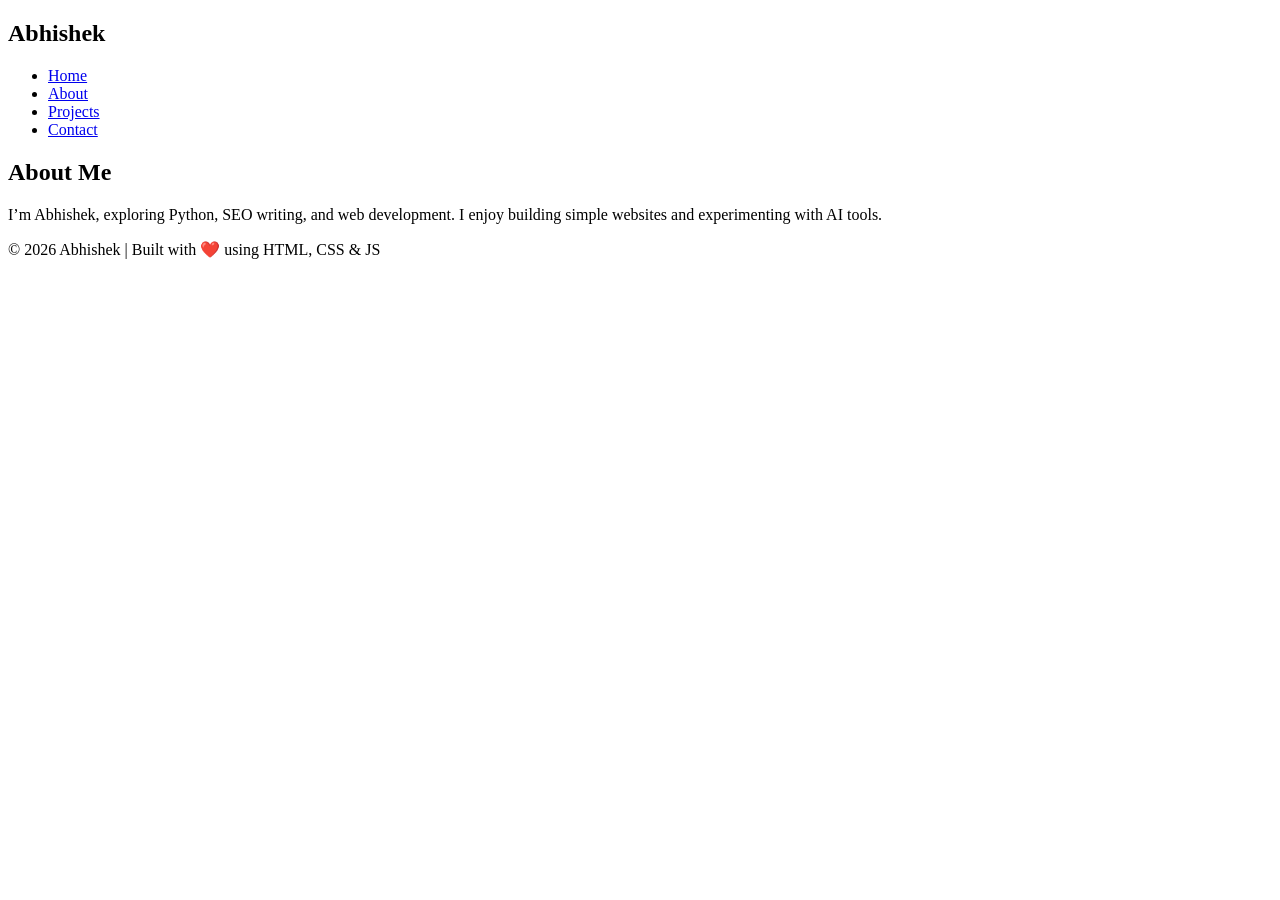
==== about.html @ 73ac051c "about.html" ====
<!DOCTYPE html>
<html lang="en">
<head>
  <meta charset="UTF-8">
  <meta name="viewport" content="width=device-width, initial-scale=1.0">
  <title>About | Abhishek</title>
  <link rel="stylesheet" href="style.css">
</head>
<body>
  <header>
    <nav>
      <h1 class="logo">Abhishek</h1>
      <ul class="nav-links">
        <li><a href="index.html">Home</a></li>
        <li><a href="about.html">About</a></li>
        <li><a href="projects.html">Projects</a></li>
        <li><a href="contact.html">Contact</a></li>
      </ul>
    </nav>
  </header>

  <section id="about">
    <h2>About Me</h2>
    <p>
      I’m Abhishek, exploring Python, SEO writing, and web development. I enjoy building simple websites and experimenting with AI tools.
    </p>
  </section>

  <footer>
    <p>© 2026 Abhishek | Built with ❤️ using HTML, CSS & JS</p>
  </footer>
</body>
</html>
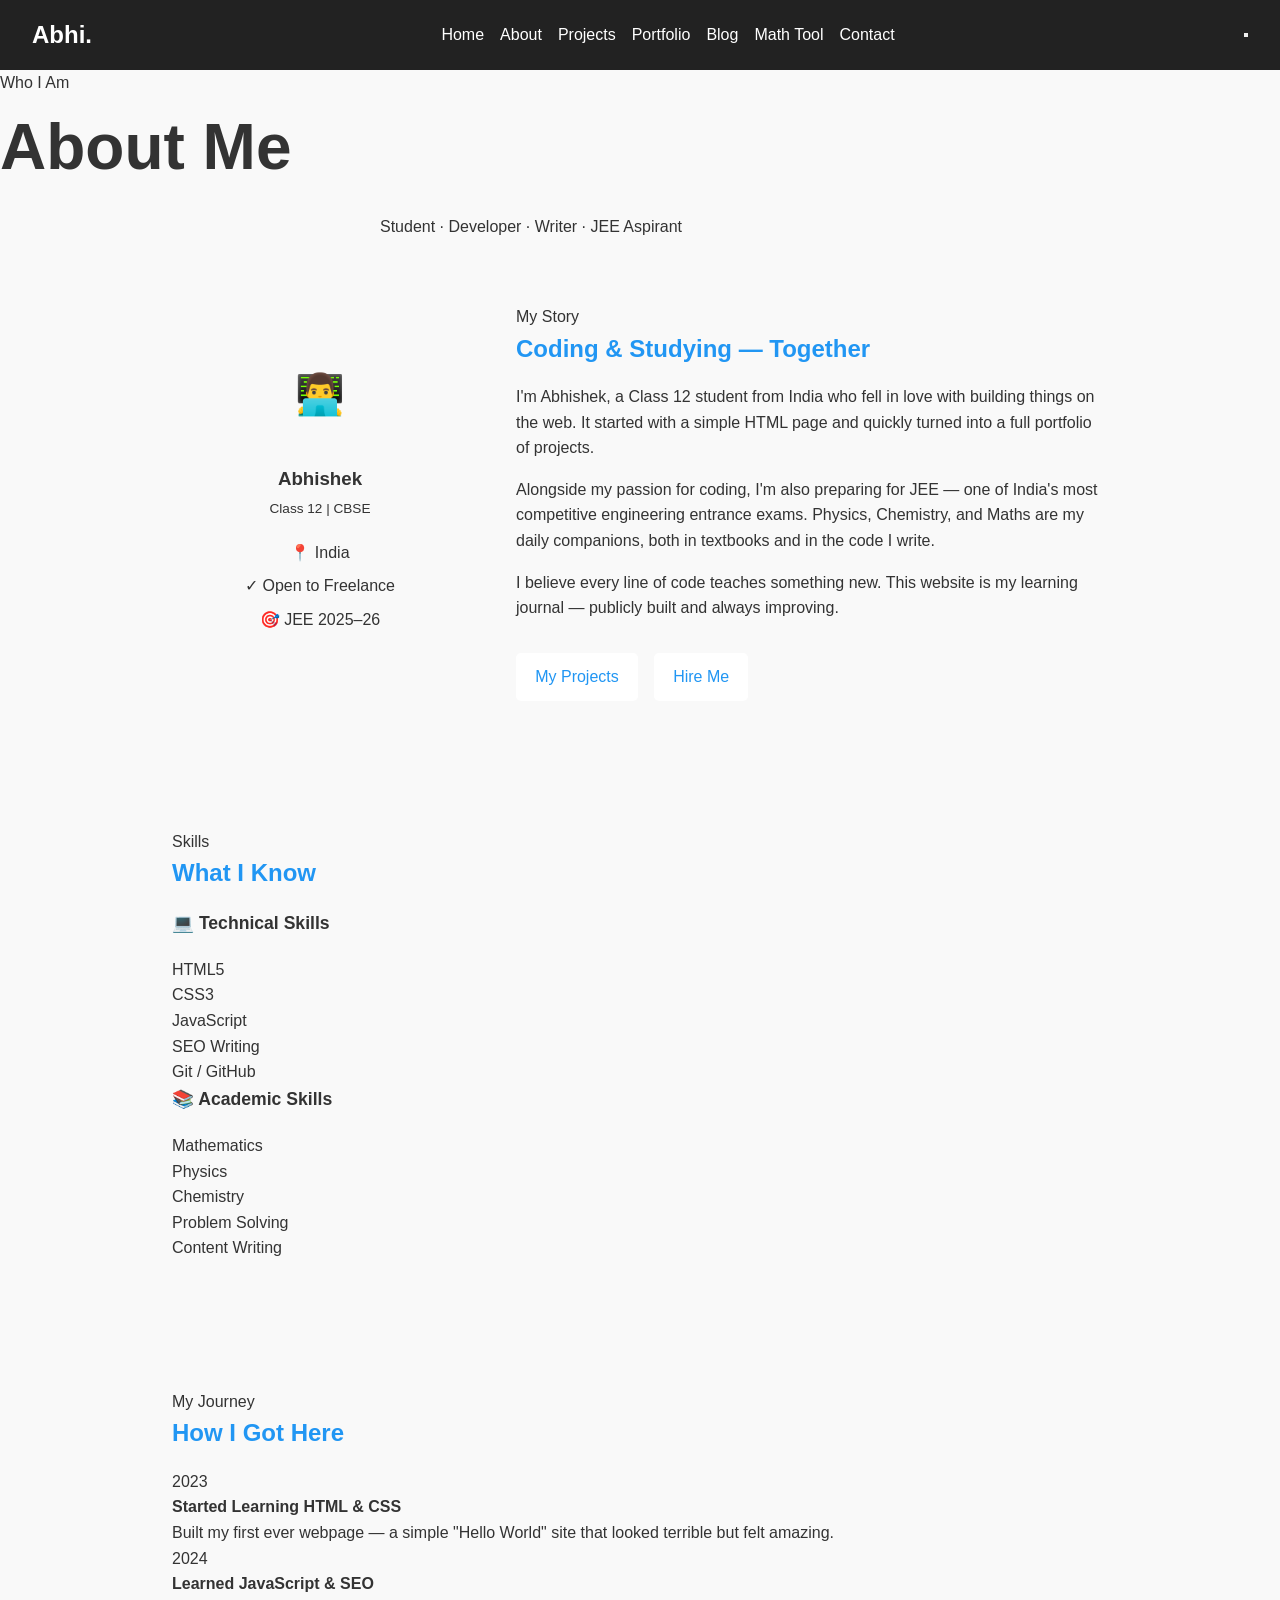
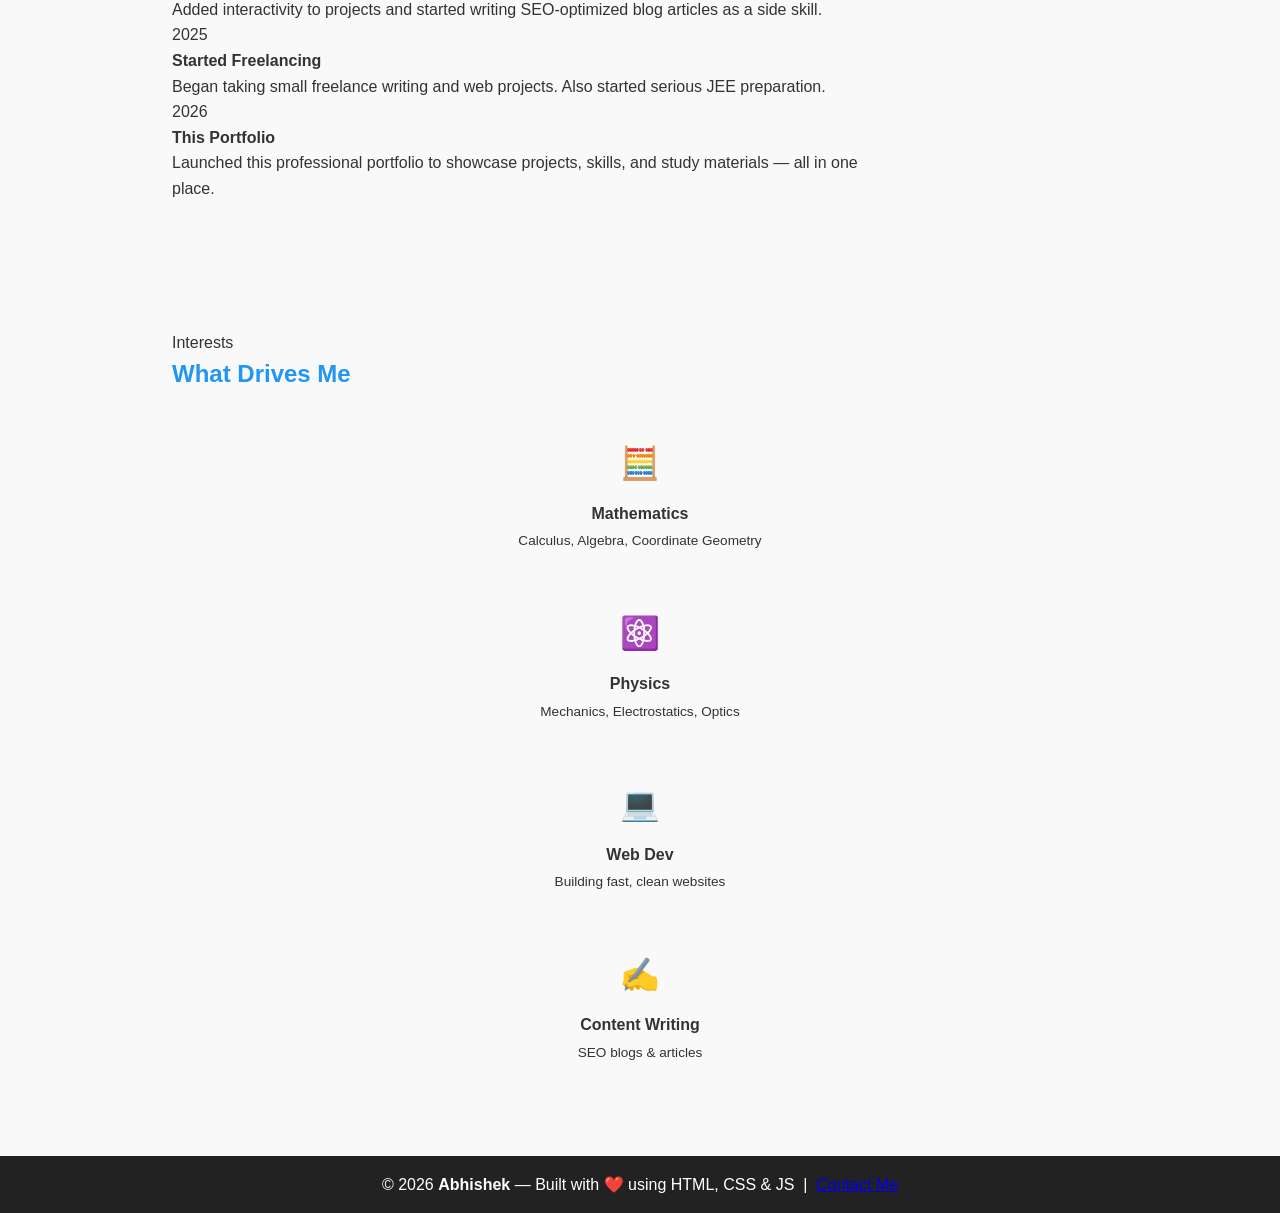
==== commit d5244621: "about.html" ====
--- a/about.html
+++ b/about.html
@@ -3,31 +3,199 @@
 <head>
   <meta charset="UTF-8">
   <meta name="viewport" content="width=device-width, initial-scale=1.0">
-  <title>About | Abhishek</title>
+  <meta name="description" content="About Abhishek – Class 12 student, aspiring developer and JEE aspirant.">
+  <title>Abhishek | About Me</title>
   <link rel="stylesheet" href="style.css">
 </head>
 <body>
-  <header>
-    <nav>
-      <h1 class="logo">Abhishek</h1>
-      <ul class="nav-links">
-        <li><a href="index.html">Home</a></li>
-        <li><a href="about.html">About</a></li>
-        <li><a href="projects.html">Projects</a></li>
-        <li><a href="contact.html">Contact</a></li>
-      </ul>
-    </nav>
-  </header>
-
-  <section id="about">
-    <h2>About Me</h2>
-    <p>
-      I’m Abhishek, exploring Python, SEO writing, and web development. I enjoy building simple websites and experimenting with AI tools.
-    </p>
-  </section>
-
-  <footer>
-    <p>© 2026 Abhishek | Built with ❤️ using HTML, CSS & JS</p>
-  </footer>
+
+<header>
+  <nav>
+    <h1 class="logo">Abhi<span>.</span></h1>
+    <ul class="nav-links">
+      <li><a href="index.html">Home</a></li>
+      <li><a href="about.html">About</a></li>
+      <li><a href="projects.html">Projects</a></li>
+      <li><a href="portfolio.html">Portfolio</a></li>
+      <li><a href="seo-blog.html">Blog</a></li>
+      <li><a href="math-solver.html">Math Tool</a></li>
+      <li><a href="contact.html">Contact</a></li>
+    </ul>
+    <button class="hamburger" aria-label="Toggle menu">
+      <span></span><span></span><span></span>
+    </button>
+  </nav>
+</header>
+
+<div class="page-content">
+
+  <!-- PAGE HERO -->
+  <div class="page-hero">
+    <span class="section-label">Who I Am</span>
+    <h1 class="hero-title" style="font-size:clamp(2rem,5vw,4rem);">About <span class="highlight">Me</span></h1>
+    <p style="color:var(--text-muted);max-width:520px;margin:1rem auto 0;">Student · Developer · Writer · JEE Aspirant</p>
+  </div>
+
+  <!-- INTRO -->
+  <section>
+    <div class="container">
+      <div style="display:grid;grid-template-columns:1fr 2fr;gap:3rem;align-items:start;">
+
+        <!-- Profile Card -->
+        <div class="reveal">
+          <div class="card" style="text-align:center;padding:2.5rem 2rem;">
+            <div style="width:100px;height:100px;border-radius:50%;background:linear-gradient(135deg,var(--accent),var(--accent2));margin:0 auto 1.25rem;display:flex;align-items:center;justify-content:center;font-size:2.5rem;">👨‍💻</div>
+            <h3 style="color:var(--white);margin-bottom:0.25rem;">Abhishek</h3>
+            <p style="font-size:0.85rem;margin-bottom:1.25rem;">Class 12 | CBSE</p>
+            <div style="display:flex;flex-direction:column;gap:0.5rem;">
+              <span class="tag" style="display:block;text-align:center;">📍 India</span>
+              <span class="tag tag-green" style="display:block;text-align:center;">✓ Open to Freelance</span>
+              <span class="tag tag-pink" style="display:block;text-align:center;">🎯 JEE 2025–26</span>
+            </div>
+          </div>
+        </div>
+
+        <!-- Bio -->
+        <div class="reveal delay-1">
+          <p class="section-label">My Story</p>
+          <h2 class="section-title">Coding &amp; Studying — Together</h2>
+          <p style="margin-bottom:1rem;">I'm Abhishek, a Class 12 student from India who fell in love with building things on the web. It started with a simple HTML page and quickly turned into a full portfolio of projects.</p>
+          <p style="margin-bottom:1rem;">Alongside my passion for coding, I'm also preparing for JEE — one of India's most competitive engineering entrance exams. Physics, Chemistry, and Maths are my daily companions, both in textbooks and in the code I write.</p>
+          <p style="margin-bottom:2rem;">I believe every line of code teaches something new. This website is my learning journal — publicly built and always improving.</p>
+          <div style="display:flex;gap:1rem;flex-wrap:wrap;">
+            <a href="projects.html" class="btn btn-primary">My Projects</a>
+            <a href="contact.html" class="btn btn-outline">Hire Me</a>
+          </div>
+        </div>
+      </div>
+    </div>
+  </section>
+
+  <!-- SKILLS -->
+  <section class="skills-section" style="background:var(--bg2);border-top:1px solid var(--border);border-bottom:1px solid var(--border);">
+    <div class="container">
+      <p class="section-label">Skills</p>
+      <h2 class="section-title">What I Know</h2>
+      <div class="grid-2">
+
+        <div class="card reveal">
+          <h3 style="color:var(--white);margin-bottom:1.25rem;font-size:1.1rem;">💻 Technical Skills</h3>
+          <div class="skill-item">
+            <span>HTML5</span>
+            <div class="skill-bar-wrap"><div class="skill-bar" data-width="80%" style="width:0%"></div></div>
+          </div>
+          <div class="skill-item">
+            <span>CSS3</span>
+            <div class="skill-bar-wrap"><div class="skill-bar" data-width="72%" style="width:0%"></div></div>
+          </div>
+          <div class="skill-item">
+            <span>JavaScript</span>
+            <div class="skill-bar-wrap"><div class="skill-bar" data-width="55%" style="width:0%"></div></div>
+          </div>
+          <div class="skill-item">
+            <span>SEO Writing</span>
+            <div class="skill-bar-wrap"><div class="skill-bar" data-width="70%" style="width:0%"></div></div>
+          </div>
+          <div class="skill-item">
+            <span>Git / GitHub</span>
+            <div class="skill-bar-wrap"><div class="skill-bar" data-width="45%" style="width:0%"></div></div>
+          </div>
+        </div>
+
+        <div class="card reveal delay-2">
+          <h3 style="color:var(--white);margin-bottom:1.25rem;font-size:1.1rem;">📚 Academic Skills</h3>
+          <div class="skill-item">
+            <span>Mathematics</span>
+            <div class="skill-bar-wrap"><div class="skill-bar" data-width="85%" style="width:0%"></div></div>
+          </div>
+          <div class="skill-item">
+            <span>Physics</span>
+            <div class="skill-bar-wrap"><div class="skill-bar" data-width="78%" style="width:0%"></div></div>
+          </div>
+          <div class="skill-item">
+            <span>Chemistry</span>
+            <div class="skill-bar-wrap"><div class="skill-bar" data-width="70%" style="width:0%"></div></div>
+          </div>
+          <div class="skill-item">
+            <span>Problem Solving</span>
+            <div class="skill-bar-wrap"><div class="skill-bar" data-width="80%" style="width:0%"></div></div>
+          </div>
+          <div class="skill-item">
+            <span>Content Writing</span>
+            <div class="skill-bar-wrap"><div class="skill-bar" data-width="75%" style="width:0%"></div></div>
+          </div>
+        </div>
+
+      </div>
+    </div>
+  </section>
+
+  <!-- JOURNEY TIMELINE -->
+  <section>
+    <div class="container" style="max-width:700px;">
+      <p class="section-label">My Journey</p>
+      <h2 class="section-title">How I Got Here</h2>
+      <div class="timeline reveal">
+        <div class="timeline-item">
+          <p class="timeline-year">2023</p>
+          <h4 class="timeline-title">Started Learning HTML &amp; CSS</h4>
+          <p class="timeline-desc">Built my first ever webpage — a simple "Hello World" site that looked terrible but felt amazing.</p>
+        </div>
+        <div class="timeline-item">
+          <p class="timeline-year">2024</p>
+          <h4 class="timeline-title">Learned JavaScript &amp; SEO</h4>
+          <p class="timeline-desc">Added interactivity to projects and started writing SEO-optimized blog articles as a side skill.</p>
+        </div>
+        <div class="timeline-item">
+          <p class="timeline-year">2025</p>
+          <h4 class="timeline-title">Started Freelancing</h4>
+          <p class="timeline-desc">Began taking small freelance writing and web projects. Also started serious JEE preparation.</p>
+        </div>
+        <div class="timeline-item">
+          <p class="timeline-year">2026</p>
+          <h4 class="timeline-title">This Portfolio</h4>
+          <p class="timeline-desc">Launched this professional portfolio to showcase projects, skills, and study materials — all in one place.</p>
+        </div>
+      </div>
+    </div>
+  </section>
+
+  <!-- INTERESTS -->
+  <section style="background:var(--bg2);border-top:1px solid var(--border);">
+    <div class="container">
+      <p class="section-label">Interests</p>
+      <h2 class="section-title">What Drives Me</h2>
+      <div class="grid-4">
+        <div class="card reveal" style="text-align:center;padding:1.75rem 1.25rem;">
+          <div style="font-size:2rem;margin-bottom:0.75rem;">🧮</div>
+          <strong style="color:var(--white);">Mathematics</strong>
+          <p style="font-size:0.85rem;margin-top:0.25rem;">Calculus, Algebra, Coordinate Geometry</p>
+        </div>
+        <div class="card reveal delay-1" style="text-align:center;padding:1.75rem 1.25rem;">
+          <div style="font-size:2rem;margin-bottom:0.75rem;">⚛️</div>
+          <strong style="color:var(--white);">Physics</strong>
+          <p style="font-size:0.85rem;margin-top:0.25rem;">Mechanics, Electrostatics, Optics</p>
+        </div>
+        <div class="card reveal delay-2" style="text-align:center;padding:1.75rem 1.25rem;">
+          <div style="font-size:2rem;margin-bottom:0.75rem;">💻</div>
+          <strong style="color:var(--white);">Web Dev</strong>
+          <p style="font-size:0.85rem;margin-top:0.25rem;">Building fast, clean websites</p>
+        </div>
+        <div class="card reveal delay-3" style="text-align:center;padding:1.75rem 1.25rem;">
+          <div style="font-size:2rem;margin-bottom:0.75rem;">✍️</div>
+          <strong style="color:var(--white);">Content Writing</strong>
+          <p style="font-size:0.85rem;margin-top:0.25rem;">SEO blogs &amp; articles</p>
+        </div>
+      </div>
+    </div>
+  </section>
+
+</div>
+
+<footer>
+  <p>© 2026 <strong>Abhishek</strong> — Built with ❤️ using HTML, CSS &amp; JS &nbsp;|&nbsp; <a href="contact.html">Contact Me</a></p>
+</footer>
+
+<script src="script.js"></script>
 </body>
 </html>
--- a/style.css
+++ b/style.css
@@ -0,0 +1,37 @@
+/* Reset */
+* { margin: 0; padding: 0; box-sizing: border-box; }
+
+body {
+  font-family: 'Segoe UI', sans-serif;
+  line-height: 1.6;
+  color: #333;
+  background: #f9f9f9;
+}
+
+/* Navigation */
+header { background: #222; color: #fff; padding: 1rem 2rem; }
+nav { display: flex; justify-content: space-between; align-items: center; }
+.nav-links { list-style: none; display: flex; gap: 1rem; }
+.nav-links a { color: #fff; text-decoration: none; }
+.nav-links a:hover { color: #00bcd4; }
+
+/* Hero */
+.hero { height: 80vh; display: flex; justify-content: center; align-items: center; background: linear-gradient(to right, #00bcd4, #2196f3); color: #fff; text-align: center; }
+.btn { background: #fff; color: #2196f3; padding: 0.7rem 1.2rem; border-radius: 5px; text-decoration: none; }
+
+/* Sections */
+section { padding: 4rem 2rem; max-width: 1000px; margin: auto; }
+h2 { margin-bottom: 1rem; color: #2196f3; }
+
+/* Projects */
+.project-grid { display: grid; grid-template-columns: repeat(auto-fit, minmax(250px, 1fr)); gap: 1.5rem; }
+.project-card { background: #fff; padding: 1.5rem; border-radius: 5px; box-shadow: 0 2px 5px rgba(0,0,0,0.1); }
+
+/* Contact */
+form { display: flex; flex-direction: column; gap: 1rem; }
+form input, form textarea { padding: 0.8rem; border: 1px solid #ccc; border-radius: 5px; }
+form button { background: #2196f3; color: #fff; border: none; padding: 0.8rem; border-radius: 5px; cursor: pointer; }
+form button:hover { background: #1976d2; }
+
+/* Footer */
+footer { background: #222; color: #fff; text-align: center; padding: 1rem; }
